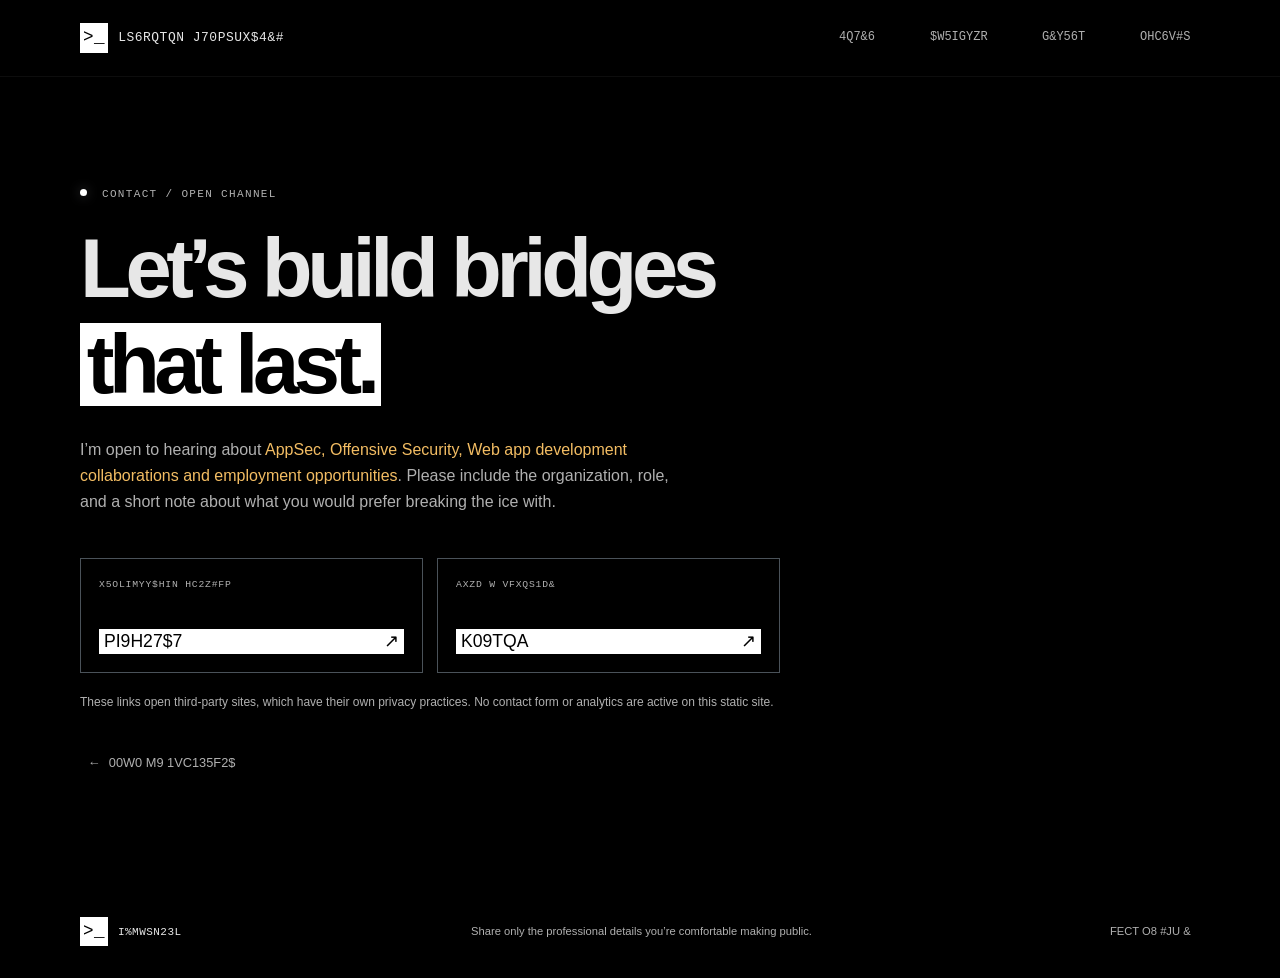
==== contact.html @ ec0efe95 "initial commit" ====
<!doctype html>
<html lang="en">
  <head>
    <meta charset="utf-8" />
    <meta name="viewport" content="width=device-width, initial-scale=1" />
    <meta
      name="description"
      content="Professional contact links and availability."
    />
    <meta name="theme-color" content="#000000" />
    <title>Contact — Abhishek Chakraborty</title>
    <link rel="stylesheet" href="./index.css" />
    <script src="./script.js" defer></script>
  </head>
  <body>
    <a class="skip-link" href="#main">Skip to content</a>
    <header class="site-header">
      <nav class="navigation page-width" aria-label="Main navigation">
        <a class="wordmark" href="./index.html" aria-label="Abhishek Chakraborty, home">
          <span class="wordmark-mark" aria-hidden="true">&gt;_</span>
          <span>ABHISHEK CHAKRABORTY</span>
        </a>
        <div class="navigation-links">
          <a data-scramble href="./index.html#about">About</a>
          <a data-scramble href="./index.html#work">Projects</a>
          <a data-scramble href="./index.html#skills">Skills</a>
          <a data-scramble href="./contact.html" aria-current="page">Contact</a>
        </div>
      </nav>
    </header>
    <main id="main" class="contact-page page-width">
      <p class="eyebrow"><span class="status-dot"></span> CONTACT / OPEN CHANNEL</p>
      <h1>Let’s build bridges<br /><span class="accent-text">that last.</span></h1>
      <p class="contact-intro">
        I’m open to hearing about <span class="inline-placeholder">AppSec, Offensive Security, Web app development collaborations and employment opportunities</span>.
        Please include the organization, role, and a short note about what you would prefer breaking the ice with.
      </p>
      <div class="contact-options">
        <a class="contact-option" href="https://www.linkedin.com/in/abhishek-chakraborty-a94798164" target="_blank" rel="noopener noreferrer">
          <span class="contact-option-label">PROFESSIONAL NETWORK</span>
          <span class="contact-option-value">LinkedIn <span aria-hidden="true">↗</span></span>
        </a>
        <a class="contact-option" href="https://github.com/Abhishek993-10" target="_blank" rel="noopener noreferrer">
          <span class="contact-option-label">CODE &amp; PROJECTS</span>
          <span class="contact-option-value">GitHub <span aria-hidden="true">↗</span></span>
        </a>
      </div>
      <p class="privacy-note">
        These links open third-party sites, which have their own privacy practices.
        No contact form or analytics are active on this static site.
      </p>
      <a class="back-link" href="./index.html"><span aria-hidden="true">←</span> Back to portfolio</a>
    </main>
    <footer class="site-footer page-width">
      <a class="wordmark footer-wordmark" href="./index.html"><span class="wordmark-mark" aria-hidden="true">&gt;_</span> YOUR_NAME</a>
      <p>Share only the professional details you’re comfortable making public.</p>
      <a href="#main" class="back-to-top">Back to top ↑</a>
    </footer>
  </body>
</html>
---- index.css ----
:root {
  color-scheme: dark;
  --background: #000;
  --surface: #000;
  --surface-raised: #000;
  --text: #e7e7e7;
  --muted: #b0b0b0;
  --line: #4a5259;
  --silver-grey: #fff;
  --amber: #f3bd63;
  --mono: "DM Mono", "Courier New", monospace;
  --sans: "DM Sans", "Segoe UI", sans-serif;
}

* {
  box-sizing: border-box;
}

html {
  scroll-behavior: smooth;
  scroll-padding-top: 6rem;
}

body {
  margin: 0;
  background: var(--background);
  color: var(--text);
  font-family: var(--sans);
  line-height: 1.65;
}

a {
  color: inherit;
  transition: color 160ms ease, background-color 160ms ease;
}

a:focus-visible {
  outline: 2px solid var(--silver-grey);
  outline-offset: 5px;
}

.page-width {
  width: min(1120px, calc(100% - 48px));
  margin-inline: auto;
}

.skip-link {
  position: absolute;
  z-index: 5;
  top: 12px;
  left: 12px;
  padding: 8px 12px;
  transform: translateY(-160%);
  border: 1px solid var(--silver-grey);
  background: #000;
  color: #fff;
}

.skip-link:focus {
  transform: translateY(0);
}

.site-header {
  position: sticky;
  z-index: 2;
  top: 0;
  border-bottom: 1px solid rgb(255 255 255 / 5%);
  background: rgb(0 0 0 / 94%);
  backdrop-filter: blur(14px);
}

.navigation {
  display: flex;
  min-height: 76px;
  align-items: center;
  justify-content: space-between;
  gap: 24px;
}

.wordmark,
.navigation-links,
.eyebrow,
.project-meta,
.tag-list,
.contact-option-label,
.card-topline {
  font-family: var(--mono);
}

.wordmark {
  display: inline-flex;
  align-items: center;
  gap: 10px;
  color: var(--text);
  font-size: 0.81rem;
  font-weight: 500;
  letter-spacing: 0.04em;
  text-decoration: none;
}

.wordmark-mark {
  padding-inline: 3px;
  background: var(--silver-grey);
  color: #000;
  font-size: 1.1rem;
}

.navigation-links {
  display: flex;
  align-items: center;
  gap: clamp(16px, 3vw, 36px);
  font-size: 0.75rem;
}

.navigation-links a,
.text-link,
.back-to-top,
.back-link {
  display: inline-flex;
  padding: 6px 9px;
  color: var(--muted);
  text-decoration: none;
  transition: color 160ms ease;
}

.navigation-links a:hover,
.navigation-links a:focus-visible {
  border-radius: 2px;
  background: var(--silver-grey);
  color: #000;
}

.hero {
  position: relative;
  display: grid;
  min-height: 590px;
  grid-template-columns: 1.3fr 0.7fr;
  align-items: center;
  gap: 60px;
  padding-block: 88px 112px;
}

.eyebrow {
  margin: 0 0 18px;
  color: var(--muted);
  font-size: 0.69rem;
  letter-spacing: 0.12em;
}

.status-dot {
  display: inline-block;
  width: 7px;
  height: 7px;
  margin-right: 7px;
  border-radius: 50%;
  background: var(--silver-grey);
  box-shadow: 0 0 12px rgb(192 196 200 / 35%);
  vertical-align: 1px;
}

h1,
h2,
h3,
p {
  margin-top: 0;
}

h1,
h2,
h3 {
  line-height: 1.15;
}

.hero h1,
.contact-page h1 {
  margin-bottom: 22px;
  font-size: clamp(2.9rem, 7vw, 5.2rem);
  font-weight: 600;
  letter-spacing: -0.065em;
}

.accent-text {
  padding-inline: 0.08em;
  background: var(--silver-grey);
  color: #000;
}

.accent-punctuation {
  padding-inline: 0;
  background: transparent;
  color: inherit;
}

.hero-highlight {
  background: linear-gradient(var(--silver-grey), var(--silver-grey)) center /
    100% calc(100% - 0.2em) no-repeat;
}

.hero h1 .accent-text,
.contact-page h1 .accent-text,
.contact-banner h2 .accent-text {
  display: inline-block;
  line-height: 1;
  vertical-align: baseline;
}

.hero h1 .hero-highlight,
.contact-banner h2 .hero-highlight {
  line-height: 1.15;
  background-position: center calc(50% + 0.075em);
}

.hero-description {
  max-width: 530px;
  margin-bottom: 30px;
  color: var(--muted);
  font-size: 1.04rem;
}

.hero-description strong {
  color: var(--text);
  font-weight: 500;
}

.inline-placeholder {
  color: var(--amber);
}

.hero-actions {
  display: flex;
  flex-wrap: wrap;
  align-items: center;
  gap: 24px;
}

.button {
  display: inline-flex;
  min-height: 48px;
  align-items: center;
  justify-content: center;
  gap: 16px;
  padding: 0 18px;
  border: 1px solid transparent;
  border-radius: 3px;
  font-size: 0.84rem;
  font-weight: 600;
  text-decoration: none;
  transition: none;
}

.button-primary {
  border-color: var(--line);
  background: #000;
  color: var(--text);
}

.text-link {
  font-size: 0.84rem;
}

.text-link span {
  margin-left: 5px;
}

.hero-card {
  position: relative;
  overflow: hidden;
  padding: 22px;
  border: 1px solid var(--line);
  background: var(--surface);
  box-shadow: 0 24px 70px rgb(0 0 0 / 18%);
}

.card-topline {
  display: flex;
  justify-content: space-between;
  color: var(--muted);
  font-size: 0.59rem;
  letter-spacing: 0.08em;
}

.card-live {
  padding: 1px 3px;
  background: var(--silver-grey);
  color: #000;
  line-height: 1.1;
}

.card-live .status-dot {
  width: 5px;
  height: 5px;
  margin-right: 4px;
}

.profile-glyph {
  position: relative;
  isolation: isolate;
  display: flex;
  height: 190px;
  align-items: center;
  justify-content: center;
  margin-block: 20px;
  border: 1px solid var(--line);
  background:
    linear-gradient(rgb(255 255 255 / 5%) 1px, transparent 1px),
    linear-gradient(90deg, rgb(255 255 255 / 5%) 1px, transparent 1px);
  background-size: 24px 24px;
}

.profile-cat {
  width: min(72%, 240px);
  max-height: 84%;
  object-fit: contain;
}

.profile-glyph::before {
  position: absolute;
  z-index: 1;
  inset: 0;
  background: repeating-linear-gradient(
    to bottom,
    transparent 0 16px,
    rgb(255 255 255 / 55%) 17px 19px,
    transparent 20px 34px
  );
  content: "";
  opacity: 0;
  pointer-events: none;
}

.profile-glyph:hover::before {
  animation: profile-scan 320ms steps(2, end) infinite;
}

.profile-glyph:hover .profile-cat {
  animation: profile-cat-glitch 180ms steps(2, end) infinite;
  filter: drop-shadow(-3px 0 rgb(243 189 99 / 80%))
    drop-shadow(3px 0 rgb(255 255 255 / 75%));
}

@keyframes profile-scan {
  0% {
    clip-path: inset(8% 0 76%);
    opacity: 0.7;
    transform: translateX(-3px);
  }

  50% {
    clip-path: inset(58% 0 18%);
    opacity: 0.4;
    transform: translateX(3px);
  }

  100% {
    clip-path: inset(35% 0 42%);
    opacity: 0.65;
    transform: translateX(-1px);
  }
}

@keyframes profile-cat-glitch {
  0%,
  100% {
    transform: translate(0);
  }

  50% {
    transform: translate(3px, -1px) skewX(-2deg);
  }
}

.card-name {
  margin-bottom: 3px;
  font-family: var(--mono);
  font-size: 0.8rem;
  letter-spacing: 0.08em;
}

.card-role,
.card-location {
  margin-bottom: 0;
  color: var(--muted);
  font-size: 0.75rem;
}

.card-role span {
  padding-inline: 2px;
  background: var(--silver-grey);
  color: #000;
  line-height: 1;
}

.card-divider {
  height: 1px;
  margin-block: 17px 13px;
  background: var(--line);
}

.card-location span {
  margin-right: 5px;
  padding-inline: 2px;
  background: var(--silver-grey);
  color: #000;
  line-height: 1;
}

.hero-index {
  position: absolute;
  bottom: 40px;
  left: 0;
  color: #737373;
  font-family: var(--mono);
  font-size: 0.62rem;
  letter-spacing: 0.1em;
}

.section {
  padding-block: 96px;
}

.section-ruled {
  border-block: 1px solid var(--line);
  background: #000;
}

.section-heading {
  margin-bottom: 42px;
}

.section-heading .eyebrow {
  margin-bottom: 12px;
}

.section-heading h2,
.contact-banner h2 {
  margin-bottom: 0;
  font-size: clamp(2rem, 4vw, 3rem);
  font-weight: 500;
  letter-spacing: -0.05em;
}

.about-grid {
  display: grid;
  grid-template-columns: 0.9fr 1.1fr;
  gap: 80px;
}

.about-lead {
  max-width: 420px;
  margin-bottom: 0;
  font-size: clamp(1.35rem, 2.5vw, 1.85rem);
  line-height: 1.5;
}

.about-copy {
  max-width: 540px;
  color: var(--muted);
}

.about-copy p:last-child {
  margin-bottom: 0;
}

.section-heading-row {
  display: flex;
  align-items: end;
  justify-content: space-between;
  gap: 24px;
}

.section-aside,
.skills-intro {
  margin-bottom: 5px;
  color: var(--muted);
  font-size: 0.85rem;
}

.project-grid {
  display: grid;
  grid-template-columns: repeat(2, minmax(0, 1fr));
  gap: 24px;
}

.project-card {
  padding: 18px;
  border: 1px solid var(--line);
  background: var(--surface);
  transition: border-color 180ms ease, transform 180ms ease;
}

.project-card:hover {
  transform: translateY(-3px);
  border-color: #69747c;
}

.project-meta {
  display: flex;
  justify-content: space-between;
  margin-bottom: 15px;
  color: var(--muted);
  font-size: 0.63rem;
  letter-spacing: 0.07em;
}

.project-visual {
  position: relative;
  display: grid;
  overflow: hidden;
  height: 190px;
  place-items: center;
  margin-bottom: 22px;
  background: #000;
}

.visual-primary {
  background: #000;
}

.visual-amber {
  background: #000;
}

.visual-code {
  position: relative;
  z-index: 1;
  padding: 2px 5px;
  background: var(--silver-grey);
  color: #000;
  font-family: var(--mono);
  font-size: clamp(1.1rem, 3vw, 1.65rem);
  line-height: 1.1;
}

.visual-amber .visual-code {
  padding: 0;
  background: transparent;
  color: var(--amber);
}

.visual-orbit {
  position: absolute;
  width: 190px;
  height: 190px;
  border: 1px solid rgb(192 196 200 / 20%);
  border-radius: 50%;
}

.orbit-two {
  width: 270px;
  height: 270px;
  border-color: rgb(192 196 200 / 10%);
}

.visual-grid {
  position: absolute;
  inset: 0;
  background-image: linear-gradient(rgb(243 189 99 / 8%) 1px, transparent 1px),
    linear-gradient(90deg, rgb(243 189 99 / 8%) 1px, transparent 1px);
  background-size: 28px 28px;
  mask-image: radial-gradient(ellipse, black, transparent 75%);
}

.project-card h3 {
  margin-bottom: 10px;
  font-size: 1.2rem;
  font-weight: 500;
}

.project-card > p {
  min-height: 52px;
  margin-bottom: 18px;
  color: var(--muted);
  font-size: 0.86rem;
}

.tag-list,
.skill-list {
  display: flex;
  flex-wrap: wrap;
  gap: 8px;
  padding: 0;
  list-style: none;
}

.tag-list {
  margin: 0 0 22px;
}

.tag-list li {
  padding: 4px 8px;
  border: 1px solid var(--line);
  color: #b7b7b7;
  font-size: 0.62rem;
}

.project-link {
  display: inline-flex;
  gap: 8px;
  padding: 3px 5px;
  background: var(--silver-grey);
  color: #000;
  font-size: 0.77rem;
  line-height: 1.2;
  text-decoration: none;
}

.project-link:hover {
  text-decoration: none;
}

.skills-intro {
  margin-bottom: 22px;
}

.skill-list {
  gap: 10px;
  margin: 0;
}

.skill-list li {
  padding: 10px 14px;
  border: 1px solid var(--line);
  background: var(--surface);
  color: #cccccc;
  font-size: 0.78rem;
}

.contact-banner {
  padding-block: 62px;
  border-block: 1px solid var(--line);
  background: #000;
}

.contact-banner-inner {
  display: flex;
  align-items: center;
  justify-content: space-between;
  gap: 24px;
}

.contact-banner .eyebrow {
  margin-bottom: 12px;
}

.site-footer {
  display: flex;
  min-height: 92px;
  align-items: center;
  justify-content: space-between;
  gap: 20px;
  color: var(--muted);
}

.site-footer p {
  margin: 0;
  font-size: 0.7rem;
}

.footer-wordmark {
  font-size: 0.69rem;
}

.back-to-top {
  font-size: 0.7rem;
}

.contact-page {
  min-height: calc(100vh - 169px);
  padding-block: clamp(70px, 12vh, 130px);
}

.contact-page h1 {
  margin-bottom: 24px;
}

.contact-intro {
  max-width: 610px;
  margin-bottom: 42px;
  color: var(--muted);
  font-size: 1rem;
}

.contact-options {
  display: grid;
  max-width: 700px;
  grid-template-columns: repeat(2, minmax(0, 1fr));
  gap: 14px;
}

.contact-option {
  display: flex;
  min-height: 115px;
  flex-direction: column;
  justify-content: space-between;
  padding: 18px;
  border: 1px solid var(--line);
  background: var(--surface);
  text-decoration: none;
  transition: none;
}

.contact-option-label {
  color: var(--muted);
  font-size: 0.61rem;
  letter-spacing: 0.08em;
}

.contact-option-value {
  display: flex;
  align-items: center;
  justify-content: space-between;
  padding: 2px 5px;
  background: var(--silver-grey);
  color: #000;
  font-size: 1.1rem;
  line-height: 1.2;
}

.privacy-note {
  max-width: 700px;
  margin-block: 20px 34px;
  color: var(--muted);
  font-size: 0.75rem;
}

.back-link {
  display: inline-flex;
  gap: 8px;
  padding: 5px 8px;
  font-size: 0.8rem;
}

.navigation-links a {
  border-radius: 2px;
}

@media (max-width: 760px) {
  .hero {
    min-height: auto;
    grid-template-columns: 1fr;
    gap: 42px;
    padding-block: 80px 100px;
  }

  .hero-card {
    max-width: 430px;
  }

  .about-grid {
    grid-template-columns: 1fr;
    gap: 24px;
  }

  .section-heading-row {
    display: block;
  }

  .section-aside {
    margin-top: 16px;
  }
}

@media (max-width: 540px) {
  .page-width {
    width: min(100% - 32px, 1120px);
  }

  .navigation {
    min-height: 68px;
    align-items: flex-start;
    flex-direction: column;
    justify-content: center;
    gap: 8px;
    padding-block: 12px;
  }

  .navigation-links {
    width: 100%;
    justify-content: space-between;
    gap: 10px;
    font-size: 0.68rem;
  }

  .hero {
    padding-top: 62px;
  }

  .hero h1,
  .contact-page h1 {
    font-size: clamp(2.55rem, 12vw, 3.8rem);
  }

  .section {
    padding-block: 70px;
  }

  .project-grid,
  .contact-options {
    grid-template-columns: 1fr;
  }

  .project-card > p {
    min-height: 0;
  }

  .contact-banner-inner {
    align-items: flex-start;
    flex-direction: column;
  }

  .site-footer {
    min-height: 120px;
    flex-wrap: wrap;
    justify-content: space-between;
    padding-block: 22px;
  }

  .site-footer p {
    order: 1;
    width: 100%;
  }
}

@media (prefers-reduced-motion: reduce) {
  *,
  *::before,
  *::after {
    scroll-behavior: auto !important;
    transition-duration: 0.01ms !important;
    animation-duration: 0.01ms !important;
    animation-iteration-count: 1 !important;
  }

  .profile-glyph:hover::before,
  .profile-glyph:hover .profile-cat {
    animation: none;
    filter: none;
  }
}
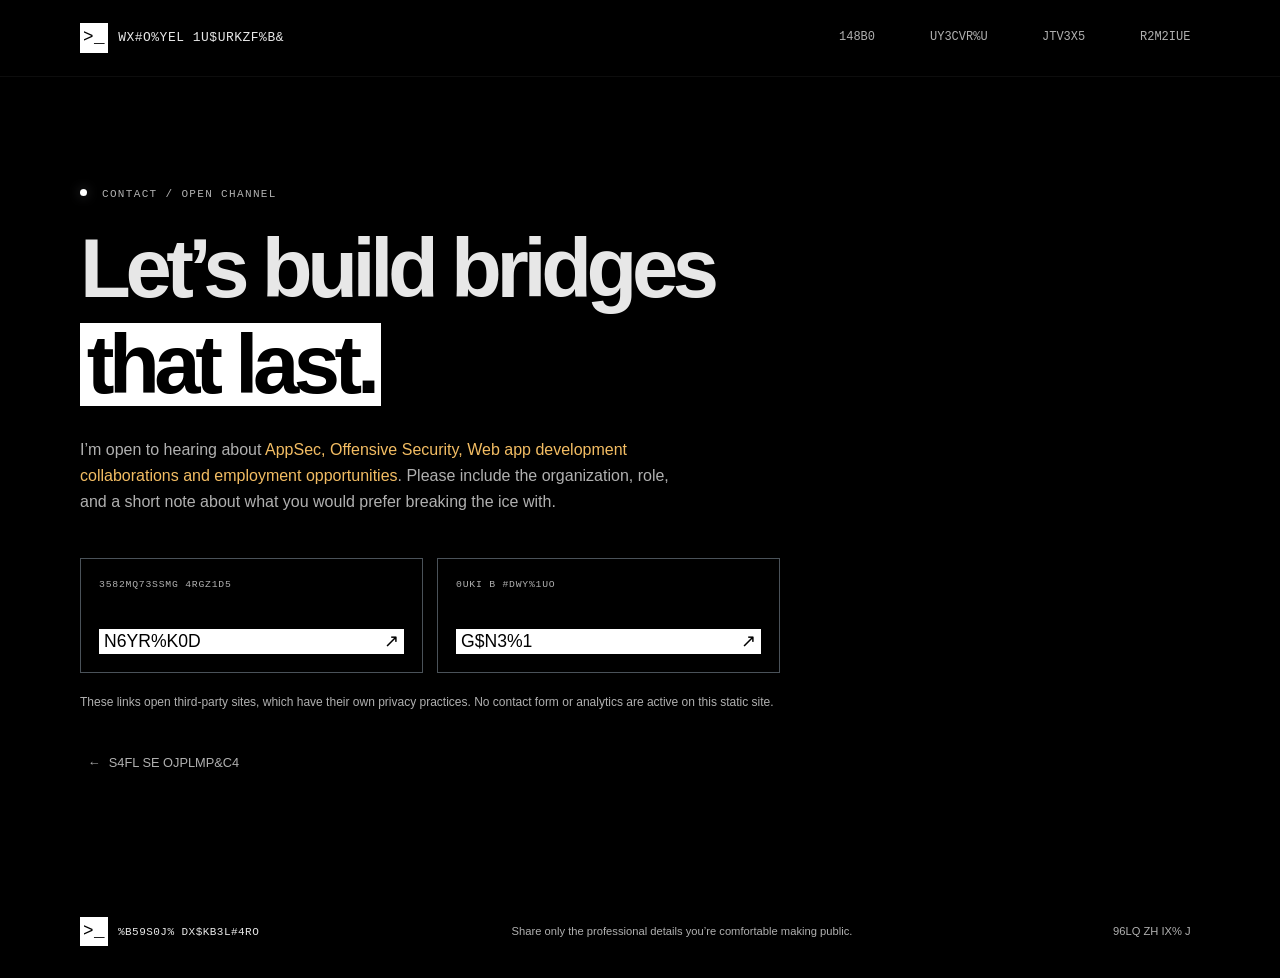
==== commit 818512d8: "added name to contact page footer" ====
--- a/contact.html
+++ b/contact.html
@@ -52,7 +52,7 @@
       <a class="back-link" href="./index.html"><span aria-hidden="true">←</span> Back to portfolio</a>
     </main>
     <footer class="site-footer page-width">
-      <a class="wordmark footer-wordmark" href="./index.html"><span class="wordmark-mark" aria-hidden="true">&gt;_</span> YOUR_NAME</a>
+      <a class="wordmark footer-wordmark" href="./index.html"><span class="wordmark-mark" aria-hidden="true">&gt;_</span> ABHISHEK CHAKRABORTY</a>
       <p>Share only the professional details you’re comfortable making public.</p>
       <a href="#main" class="back-to-top">Back to top ↑</a>
     </footer>
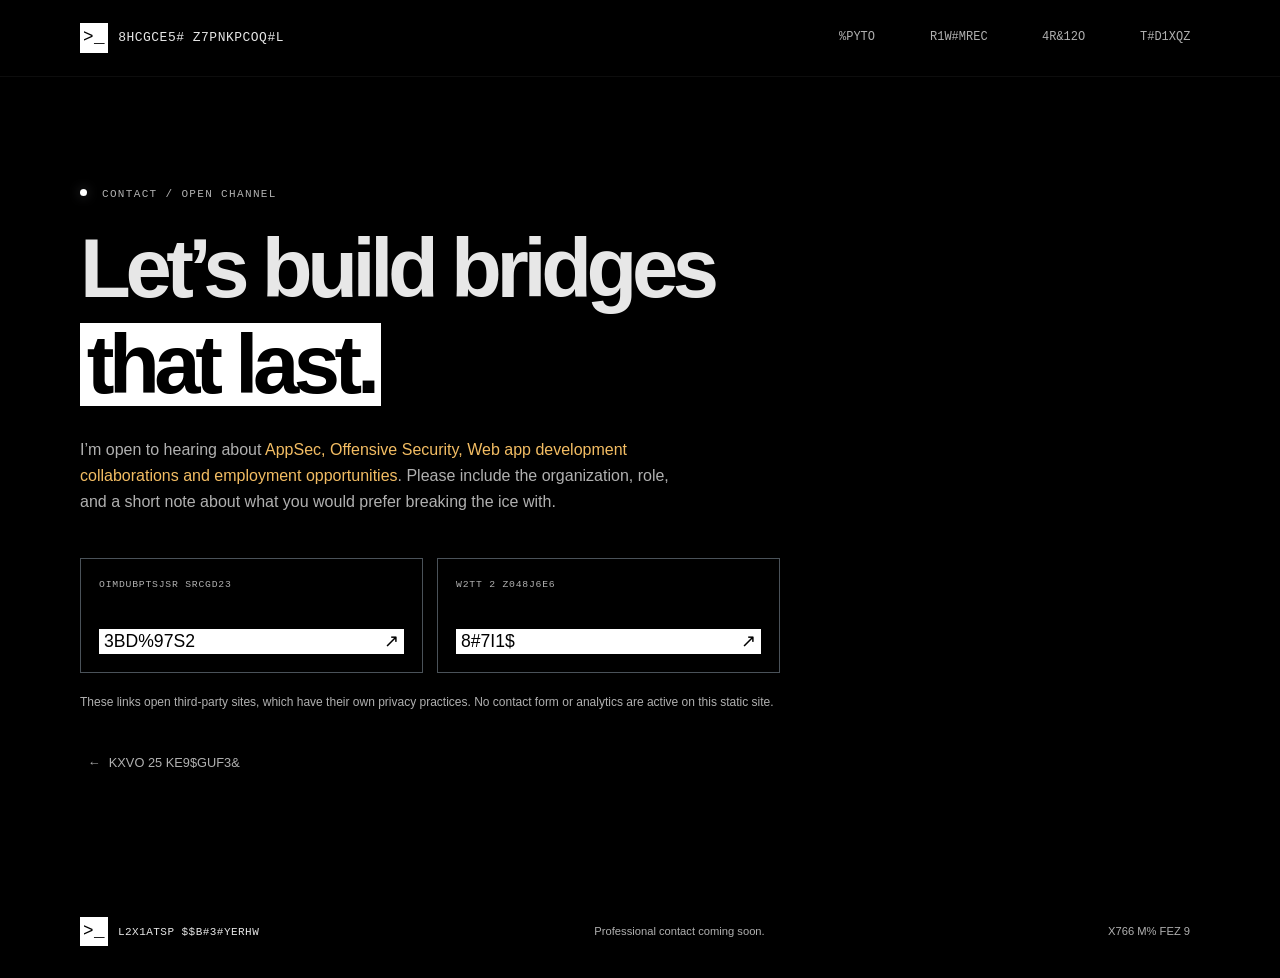
==== commit 22ebff39: "changed professional contact details tagline" ====
--- a/contact.html
+++ b/contact.html
@@ -53,7 +53,7 @@
     </main>
     <footer class="site-footer page-width">
       <a class="wordmark footer-wordmark" href="./index.html"><span class="wordmark-mark" aria-hidden="true">&gt;_</span> ABHISHEK CHAKRABORTY</a>
-      <p>Share only the professional details you’re comfortable making public.</p>
+      <p>Professional contact coming soon.</p>
       <a href="#main" class="back-to-top">Back to top ↑</a>
     </footer>
   </body>
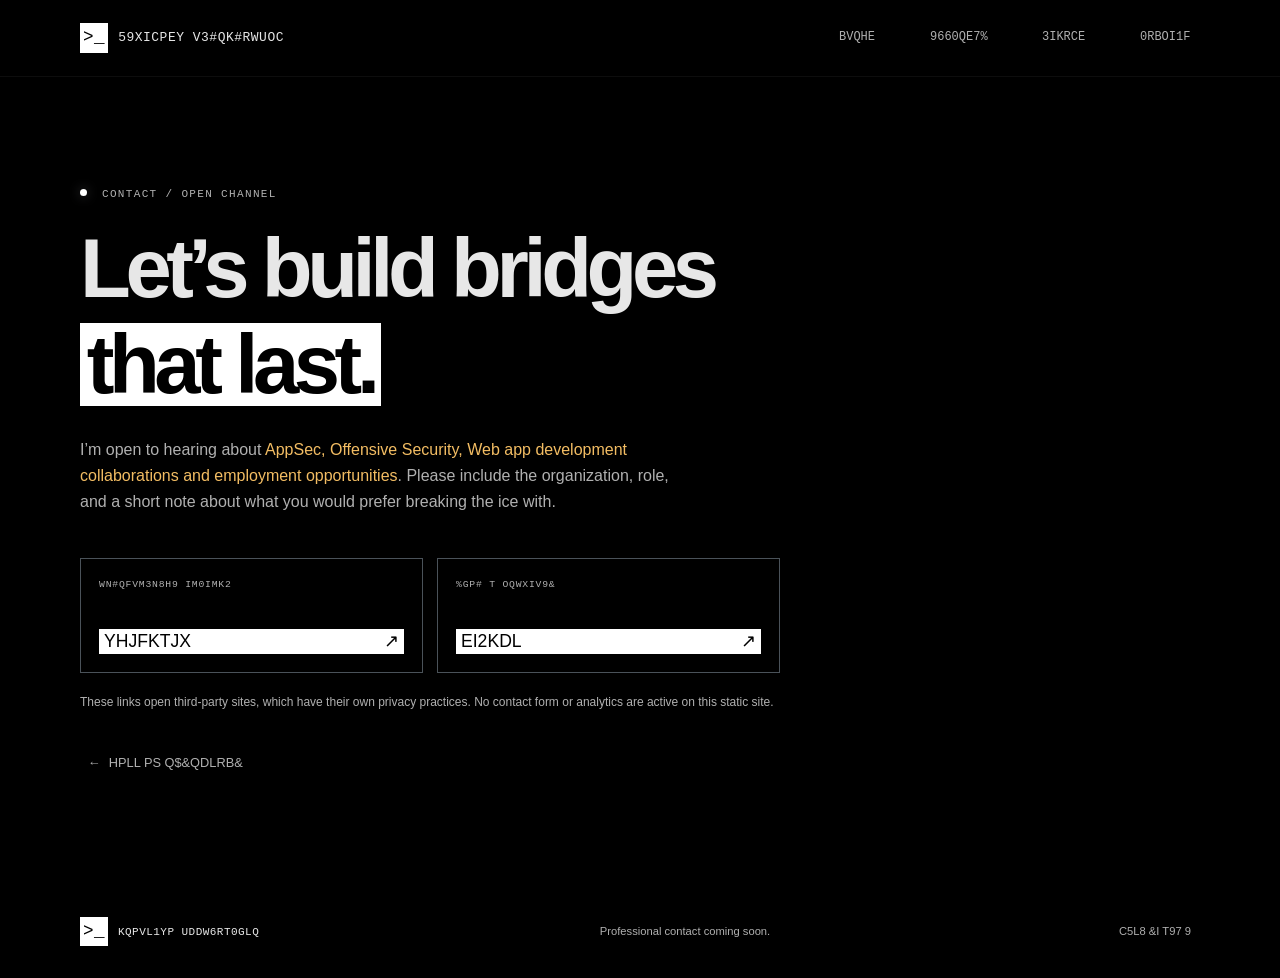
==== commit 7b38e6ad: "updated github profile redirect" ====
--- a/contact.html
+++ b/contact.html
@@ -40,7 +40,7 @@
           <span class="contact-option-label">PROFESSIONAL NETWORK</span>
           <span class="contact-option-value">LinkedIn <span aria-hidden="true">↗</span></span>
         </a>
-        <a class="contact-option" href="https://github.com/Abhishek993-10" target="_blank" rel="noopener noreferrer">
+        <a class="contact-option" href="https://github.com/ac-redsec" target="_blank" rel="noopener noreferrer">
           <span class="contact-option-label">CODE &amp; PROJECTS</span>
           <span class="contact-option-value">GitHub <span aria-hidden="true">↗</span></span>
         </a>
